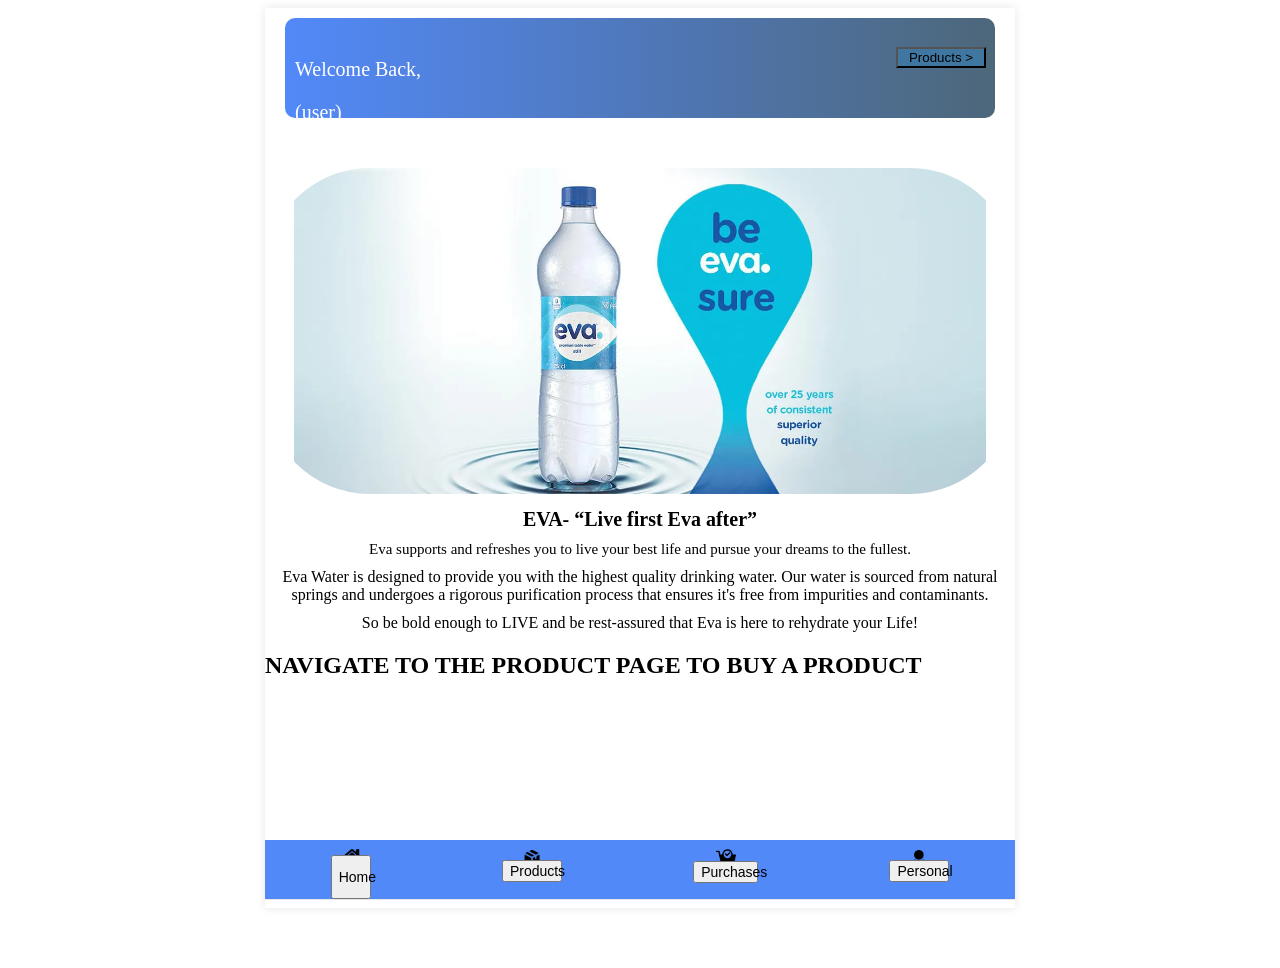
==== index.html @ 77378813 "Add files via upload" ====
<!DOCTYPE html>
<html>
    <head>
      <title>4eva-hero-page</title>
        <link rel="stylesheet" href="4eva header.css">
        <link rel="stylesheet" href="4eva signup/4eva signup page.css">
        <link rel="stylesheet" href="4eva products.css">
        <link rel="stylesheet" href="4eva_heropage.css">
        <link rel="stylesheet" href="4eva_profile.css">
        <meta name="viewport" content="width=device-width, initial-scale=1.0">
    </head>
    <body>
      <div class="container">
            <div class="header">
                 
                  <div class="home-button-div">
                    <a href="4eva_heropage.html" class="a-buttons">
                        <img src="Home icon.png" class="home-button-pic">
                        <button class="home-button">Home</button>
                    </a>
                  </div> 
                   <div class="product-button-div">
                      <a href="4eva product page.html" class=" a-buttons">
                        <img src="box.png" class="product-button-pic">
                        <button class="product-button">Products</button>
                    </a>
                  </div>
                  <div class="purchase-button-div">
                     <a href="4eva- purchase page.html" class="a-buttons">
                        <img src="cart.png" class="purchase-button-pic">
                        <button class="purchase-button">Purchases</button>
                    </a> 
                  </div>
                  <div class="personal-button-div">
                     <a href="4eva_profile.html" class="a-buttons">
                        <img src="user.png" class="personal-button-pic">
                        <button class="personal-button">Personal</button>
                    </a>
                  </div>

            </div>
            <div class="wbu-div">
               <div>
                  <p class="wbu">Welcome Back, </p>
                  <p class="user">(user)</p>
               </div>
                <a href="4eva product page.html" class="a-wb-p-buttons">
                  <button class="productb-button">Products ></button>
                </a>
            </div>
            <div class="hero">
                     <img src="eva hero.jpg" class="hero_image">
            </div>
            <div>
               <h1 class="evah1">EVA- “Live first Eva after”</h1>
               <p class="evap1">Eva supports and refreshes you to 
                  live your best life and pursue your dreams 
                  to the fullest.</p>
               <p class="evap2">Eva Water is designed to provide you with the 
                  highest quality drinking water. Our water is 
                  sourced from natural springs and undergoes a 
                  rigorous purification process that ensures it's 
                  free from impurities and contaminants.</p>
               <p class="evap3">So be bold enough to LIVE and be rest-assured 
                     that Eva is here to rehydrate your Life!</p>
               <h2 class="navigate">NAVIGATE TO THE PRODUCT PAGE TO BUY A PRODUCT</h2>
            </div>
      </div>
   
    </body>
</html>
---- 4eva header.css ----
body{
   margin-bottom: 60px;     
}
.container {
  max-width: 768px;       
  margin: 0 auto;     
  background-color: white;
  box-shadow: 0 0 10px rgba(0,0,0,0.1); 
  position: relative;
  min-height: 100vh;
}


.header{
    background-color: #5289f9;
    padding-top: 7px;
    position: fixed;
    bottom: 0;
    left: 0;
    right: 0;
    border-bottom-width: 1px;
    border-bottom-style: solid;
    border-bottom-color: rgb(234, 231, 231);
    display: flex;
    flex-direction: row;
    max-width: 750px;
    margin: 0 auto;
    justify-content: space-around;

}
.a-buttons{
 text-decoration: none;
  display: flex;
  flex-direction: column;
  align-items: center;
}
.home-button-div{
  display: flex;
  flex-direction: column;
  align-items: center;
}
.home-button-pic{
  width: 20px;
  margin-bottom: -15px;
  margin-left: 3px;
  
}
.home-button{
 width: 40px;
 height: 44px;
 font-size: 14px;
 margin-top: 3px;

}
.home-button:active{
  background-color: #455a81;
}

.product-button-pic{
  width: 20px;
  height: 23px;
  margin-bottom: -15px;
}
.product-button{
  width: 60px;
  font-size: 14px;
  margin-top: 5px;
}
.product-button:active{
  background-color: #455a81;
}
.purchase-button-pic{
  width: 20px;
  margin-top: 2px;
  margin-bottom: -15px;
}
.purchase-button{
  width: 65px;
  font-size: 14px;
  margin-top: 7px;
}
.purchase-button:active{
  background-color: #455a81;
}
.personal-button-pic{
  width: 20px;
  margin-top: 3px;
  margin-bottom: -18px;
}
.personal-button{
   width: 60px;
  font-size: 14px;
  margin-top: 8px;

}
.personal-button:active{
  background-color: #455a81;
}
.more-button{
    width: 80px;
}
---- 4eva products.css ----
.container {
  max-width: 768px;       
  margin: 0 auto;          
  background-color: white;
  box-shadow: 0 0 10px rgba(0,0,0,0.1); 
}
.all-product-details{
    display: flex;
    flex-direction: column;
    justify-content: center;
   
}
.Eva1{
  display: flex;
  flex-direction: row;
  align-items: center;
  text-align: center;
  margin-bottom: 29px;
}
.eva-pic{
  border-radius: 20px;
  width: 100%;
  height: 100%;

}
.eva-pic-div{
  height: 250px;

}
.product-description{
    height: 30px;
    margin-top: -50px;

}
.eva1price{
   background-color: antiquewhite;
   font-size: 18px;
   vertical-align: middle;
   margin-right: 10px;
   margin-top: 20px;
   margin-bottom: 40px;
}
.buy-now-button{
    background-color: rgb(2, 149, 206);
    color: white;
    border: none;
    border-radius: 20px;
    height: 25px;
    margin-right: 10px;
    width: 54px;
    margin-left: 100px;
    margin-top: 15px;
    font-size: 12px;
}
.buy-now-button:hover{
    cursor: pointer;
}
.buy-now-button:active{
    color: antiquewhite;
    background-color: aqua;
}
---- 4eva_heropage.css ----
.container {
  max-width: 750px;      
  margin: 0 auto;          
  background-color: white;
  box-shadow: 0 0 10px rgba(0,0,0,0.1); 
  overflow: hidden;
}

.wbu-div{
 background: linear-gradient(to right, #5289f9, #4d677a);
 height: 100px;
 margin-right: 20px;
 margin-left: 20px;
 margin-top: 10px;
 margin-bottom: 50px;
 border-radius: 10px;
 display: flex;
 justify-content: space-between;

}
.wbu{
  margin-left: 10px;
  padding-top: 20px;
  font-size: 20px;
  color: white;
}
.user{
  margin-left: 10px;
  font-size: 20px;
  color: white;

}
.a-wb-p-buttons{
  text-decoration: none;
  height: 40px;
  margin-top: 29px;

}
.productb-button{
 background-color: #4077a1;
 text-align: center;
 margin-right: 9px;
 width: 90px;
}
.productb-button:active{
  background-color: #455a81;
}
.hero_image{
  width: 100%;
  object-fit: contain;
  border-radius: 105px;
  aspect-ratio: 2.3;
}
.evah1{
  text-align: center;
  margin: 10px;
  font-size: 20px;
}
.evap1{
  text-align: center;
  margin: 10px;
  font-size: 15px;
}
.evap2{
  text-align: center;
  margin: 10px;
}
.evap3{
  text-align: center;
  margin: 10px;
}
.navigate{
  margin-bottom: 20px;
}
---- 4eva_profile.css ----
.container {
  max-width: 750px;       
  margin: 0 auto;          
  background-color: white;
  box-shadow: 0 0 10px rgba(0,0,0,0.1); 
  overflow: hidden;
}

.profile-box-div{
  background-image: linear-gradient(120deg, #fcfafa 0%, #d7d8d9 100%);
  margin-left: 20px;
  margin-right: 20px;
  margin-bottom: 50px;
  margin-top: 20px;
  height: 130px;
  border-radius: 10px;
  display: flex;

  
}
.profile-pic{
  width: 50px;
  object-fit: contain;
  margin-left: 20px;
  margin-top: 42px;
  border-radius: 25px;
  margin-right: 10px;
}
.user-details{
    display: flex; 
    width: 100%;

}
.user-name{
  margin-top: 40px;
  font-size: 15px;
  margin-right: 10px;

}
.level{
  margin-top: 52px;
  font-size: 10px;
}
.user-id{
  font-size: 13px;
  margin-top: 3px;
}
.money-available{
  font-size: 15px;
  margin-top: 3px;
}
.transactions-div{
 background-image: linear-gradient(120deg, #e0c3fc 0%, #8ec5fc 100%);
  margin-left: 20px;
  margin-right: 20px;
  margin-bottom: 50px;
  height: 130px;
  border-radius: 10px;
  display: flex;
  flex-direction: column;
}
.withdrawal-div{
  width: 90px;
  margin-left: 37px;
  margin-top: 10px;
}
.withdrawal-a{
  text-decoration: none;
}
.withdrawal-button{
  color: black;
  font-size: 15px;
  width: 90px;
}
.withdrawal-button:active{
  color: antiquewhite;
}
.recharge-div{
  width: 90px;
  margin-left: 34px;
}
.recharge-button{
  color: black;
  font-size: 15px;
  width: 90px;
}
.recharge-button:active{
  color: antiquewhite;
}
.transaction-history-div{
  width: 140px;
  margin-left: 34px;
}
.transaction-history-button{
  color: black;
  font-size: 15px;
  width: 150px;
}
.transaction-history-button:active{
  color: antiquewhite;
}
.settings-div{
  background-image: linear-gradient(120deg, #9ac2d6 0%, #6988a8 100%);
  margin-left: 20px;
  margin-right: 20px;
  margin-bottom: 20px;
  height: 130px;
  border-radius: 10px;
  display: flex;
  flex-direction: column;
  
}
.settings-a{
  margin-top: 10px;
  margin-left: 25px;
  color: rgb(255, 255, 255);
  font-size: 15px;
  height: 30px;
  width: 70px;
}
.settings-button{
  font-size: 15px;
  width: 70px;
  margin-left: 0;
}
.bank-account-a{
  margin-top: 5px;
  margin-left: 27px;
  margin-bottom: 5px;
  color: rgb(255, 255, 255);
  font-size: 15px;
  height: 30px;
  width: 70px;
  text-decoration: none;
}
.BA-button{
  font-size: 15px;
  width: 100px;
  margin-left: 0;
}
.sign-out-a{
  margin-top: 5px;
  margin-left: 25px;
  margin-bottom: 10px;
  font-size: 15px;
  height: 30px;
  width: 70px;
}
.sign-out-button{
  font-size: 15px;
  width: 70px;
  margin-left: 0; 
  color: red;
  height: 30px;
}
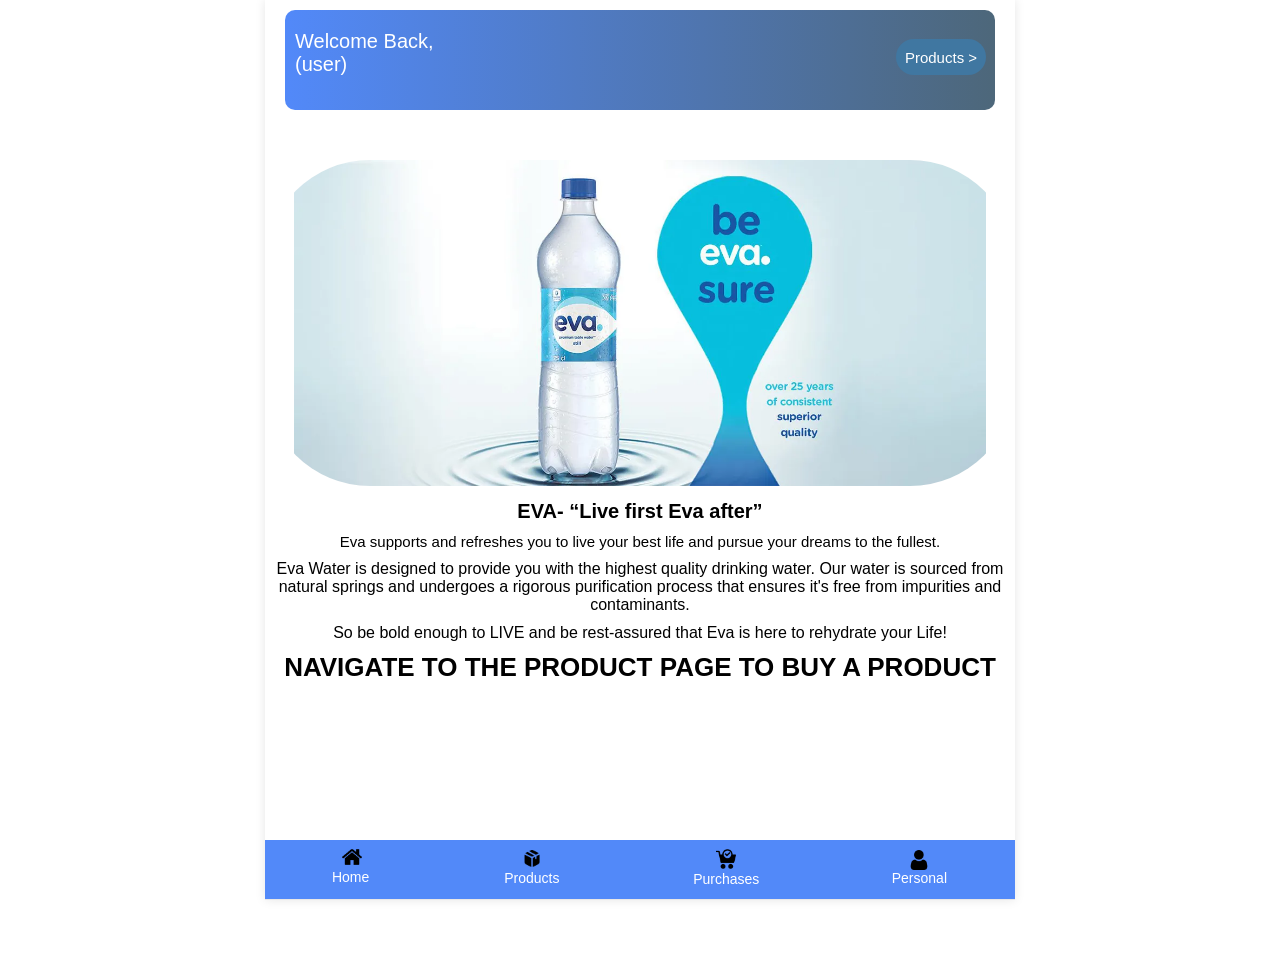
==== commit a26d436a: "Add files via upload" ====
--- a/index.html
+++ b/index.html
@@ -3,7 +3,7 @@
     <head>
       <title>4eva-hero-page</title>
         <link rel="stylesheet" href="4eva header.css">
-        <link rel="stylesheet" href="4eva signup/4eva signup page.css">
+        <link rel="stylesheet" href="4eva signup page.css">
         <link rel="stylesheet" href="4eva products.css">
         <link rel="stylesheet" href="4eva_heropage.css">
         <link rel="stylesheet" href="4eva_profile.css">
--- a/4eva signup page.css
+++ b/4eva signup page.css
@@ -0,0 +1,312 @@
+*,
+*:before,
+*:after {
+    box-sizing: border-box;
+    margin: 0;
+    padding: 0;
+}
+.container {
+  max-width: 768px;       
+  margin: 0 auto;     
+  background-color: white;
+  box-shadow: 0 0 10px rgba(0,0,0,0.1); 
+  position: relative;
+  min-height: 100vh;
+}
+
+body {
+    font-family: 'Open Sans', Helvetica, Arial, sans-serif;
+    background: #ffffff;
+}
+
+input,
+button {
+    border: none;
+    outline: none;
+    background: none;
+    font-family: 'Open Sans', Helvetica, Arial, sans-serif;
+}
+
+.tip {
+    font-size: 20px;
+    margin: 40px auto 50px;
+    text-align: center;
+}
+
+.cont {
+    border-radius: 20px;
+    overflow: hidden;
+    position: relative;
+    width: 900px;
+    height: 550px;
+    margin: 0 auto 100px;
+    background: #fff;
+    box-shadow: -10px -10px 15px rgba(255, 255, 255, 0.3), 
+    10px 10px 15px rgba(70, 70, 70, 0.15), 
+    inset -10px -10px 15px rgba(255, 255, 255, 0.3), inset 10px 10px 15px rgba(70, 70, 70, 0.15);
+}
+
+.form {
+    position: relative;
+    width: 640px;
+    height: 100%;
+    -webkit-transition: -webkit-transform 1.2s ease-in-out;
+    transition: -webkit-transform 1.2s ease-in-out;
+    transition: transform 1.2s ease-in-out;
+    transition: transform 1.2s ease-in-out, -webkit-transform 1.2s ease-in-out;
+    padding: 50px 30px 0;
+}
+
+.sub-cont {
+    overflow: hidden;
+    position: absolute;
+    left: 640px;
+    top: 0;
+    width: 900px;
+    height: 100%;
+    padding-left: 260px;
+    background: #fff;
+    -webkit-transition: -webkit-transform 1.2s ease-in-out;
+    transition: -webkit-transform 1.2s ease-in-out;
+    transition: transform 1.2s ease-in-out;
+    transition: transform 1.2s ease-in-out, -webkit-transform 1.2s ease-in-out;
+}
+
+.cont.s--signup .sub-cont {
+    -webkit-transform: translate3d(-640px, 0, 0);
+    transform: translate3d(-640px, 0, 0);
+}
+
+button {
+    display: block;
+    margin: 0 auto;
+    width: 260px;
+    height: 36px;
+    border-radius: 30px;
+    color: #fff;
+    font-size: 15px;
+    cursor: pointer;
+}
+
+.img {
+    overflow: hidden;
+    z-index: 2;
+    position: absolute;
+    left: 0;
+    top: 0;
+    width: 260px;
+    height: 100%;
+    padding-top: 360px;
+}
+
+.img:before {
+    content: '';
+    position: absolute;
+    right: 0;
+    top: 0;
+    width: 900px;
+    height: 100%;
+    background-image: url("ext.jpg");
+    opacity: .8;
+    background-size: cover;
+    -webkit-transition: -webkit-transform 1.2s ease-in-out;
+    transition: transform 1.2s ease-in-out;
+    transition: transform 1.2s ease-in-out, -webkit-transform 1.2s ease-in-out;
+}
+
+.img:after {
+    content: '';
+    position: absolute;
+    left: 0;
+    top: 0;
+    width: 100%;
+    height: 100%;
+    background: rgba(23, 121, 201, 0.6);
+}
+
+.cont.s--signup .img:before {
+    -webkit-transform: translate3d(640px, 0, 0);
+    transform: translate3d(640px, 0, 0);
+}
+
+.img__text {
+    z-index: 2;
+    position: absolute;
+    left: 0;
+    top: 50px;
+    width: 100%;
+    padding: 0 20px;
+    text-align: center;
+    color: #fff;
+    -webkit-transition: -webkit-transform 1.2s ease-in-out;
+    transition: -webkit-transform 1.2s ease-in-out;
+    transition: transform 1.2s ease-in-out;
+    transition: transform 1.2s ease-in-out, -webkit-transform 1.2s ease-in-out;
+}
+
+.img__text h2 {
+    margin-bottom: 10px;
+    font-weight: normal;
+}
+
+.img__text p {
+    font-size: 14px;
+    line-height: 1.5;
+}
+
+.cont.s--signup .img__text.m--up {
+    -webkit-transform: translateX(520px);
+    transform: translateX(520px);
+}
+
+.img__text.m--in {
+    -webkit-transform: translateX(-520px);
+    transform: translateX(-520px);
+}
+
+.cont.s--signup .img__text.m--in {
+    -webkit-transform: translateX(0);
+    transform: translateX(0);
+}
+
+.img__btn {
+    overflow: hidden;
+    z-index: 2;
+    position: relative;
+    width: 100px;
+    height: 36px;
+    margin: 0 auto;
+    background: transparent;
+    color: #fff;
+    text-transform: uppercase;
+    font-size: 15px;
+    cursor: pointer;
+}
+
+.img__btn:after {
+    content: '';
+    z-index: 2;
+    position: absolute;
+    left: 0;
+    top: 0;
+    width: 100%;
+    height: 100%;
+    border: 2px solid #fff;
+    border-radius: 30px;
+}
+
+.img__btn span {
+    position: absolute;
+    left: 0;
+    top: 0;
+    display: -webkit-box;
+    display: flex;
+    -webkit-box-pack: center;
+    justify-content: center;
+    -webkit-box-align: center;
+    align-items: center;
+    width: 100%;
+    height: 100%;
+    -webkit-transition: -webkit-transform 1.2s;
+    transition: -webkit-transform 1.2s;
+    transition: transform 1.2s;
+    transition: transform 1.2s, -webkit-transform 1.2s;
+}
+
+.img__btn span.m--in {
+    -webkit-transform: translateY(-72px);
+    transform: translateY(-72px);
+}
+
+.cont.s--signup .img__btn span.m--in {
+    -webkit-transform: translateY(0);
+    transform: translateY(0);
+}
+
+.cont.s--signup .img__btn span.m--up {
+    -webkit-transform: translateY(72px);
+    transform: translateY(72px);
+}
+
+h2 {
+    width: 100%;
+    font-size: 26px;
+    text-align: center;
+}
+
+label {
+    display: block;
+    width: 260px;
+    margin: 25px auto 0;
+    text-align: center;
+}
+
+label span {
+    font-size: 12px;
+    color: #cfcfcf;
+    text-transform: uppercase;
+}
+
+input {
+    display: block;
+    width: 100%;
+    margin-top: 5px;
+    padding-bottom: 5px;
+    font-size: 16px;
+    border-bottom: 1px solid rgba(0, 0, 0, 0.4);
+    text-align: center;
+}
+
+.forgot-pass {
+    margin-top: 15px;
+    text-align: center;
+    font-size: 12px;
+    color: #cfcfcf;
+}
+
+.submit {
+    margin-top: 40px;
+    margin-bottom: 20px;
+    background: #5289f9;
+    text-transform: uppercase;
+}
+.submit:hover{
+  background-color: #455a81;
+}
+.submit:active{
+  background-color: #cfcfcf;
+}
+
+.fb-btn {
+    border: 2px solid #d3dae9;
+    color: #8fa1c7;
+}
+
+.fb-btn span {
+    font-weight: bold;
+    color: #455a81;
+}
+
+.sign-in {
+    -webkit-transition-timing-function: ease-out;
+    transition-timing-function: ease-out;
+}
+
+.cont.s--signup .sign-in {
+    -webkit-transition-timing-function: ease-in-out;
+    transition-timing-function: ease-in-out;
+    -webkit-transition-duration: 1.2s;
+    transition-duration: 1.2s;
+    -webkit-transform: translate3d(640px, 0, 0);
+    transform: translate3d(640px, 0, 0);
+}
+
+.sign-up {
+    -webkit-transform: translate3d(-900px, 0, 0);
+    transform: translate3d(-900px, 0, 0);
+}
+
+.cont.s--signup .sign-up {
+    -webkit-transform: translate3d(0, 0, 0);
+    transform: translate3d(0, 0, 0);
+}
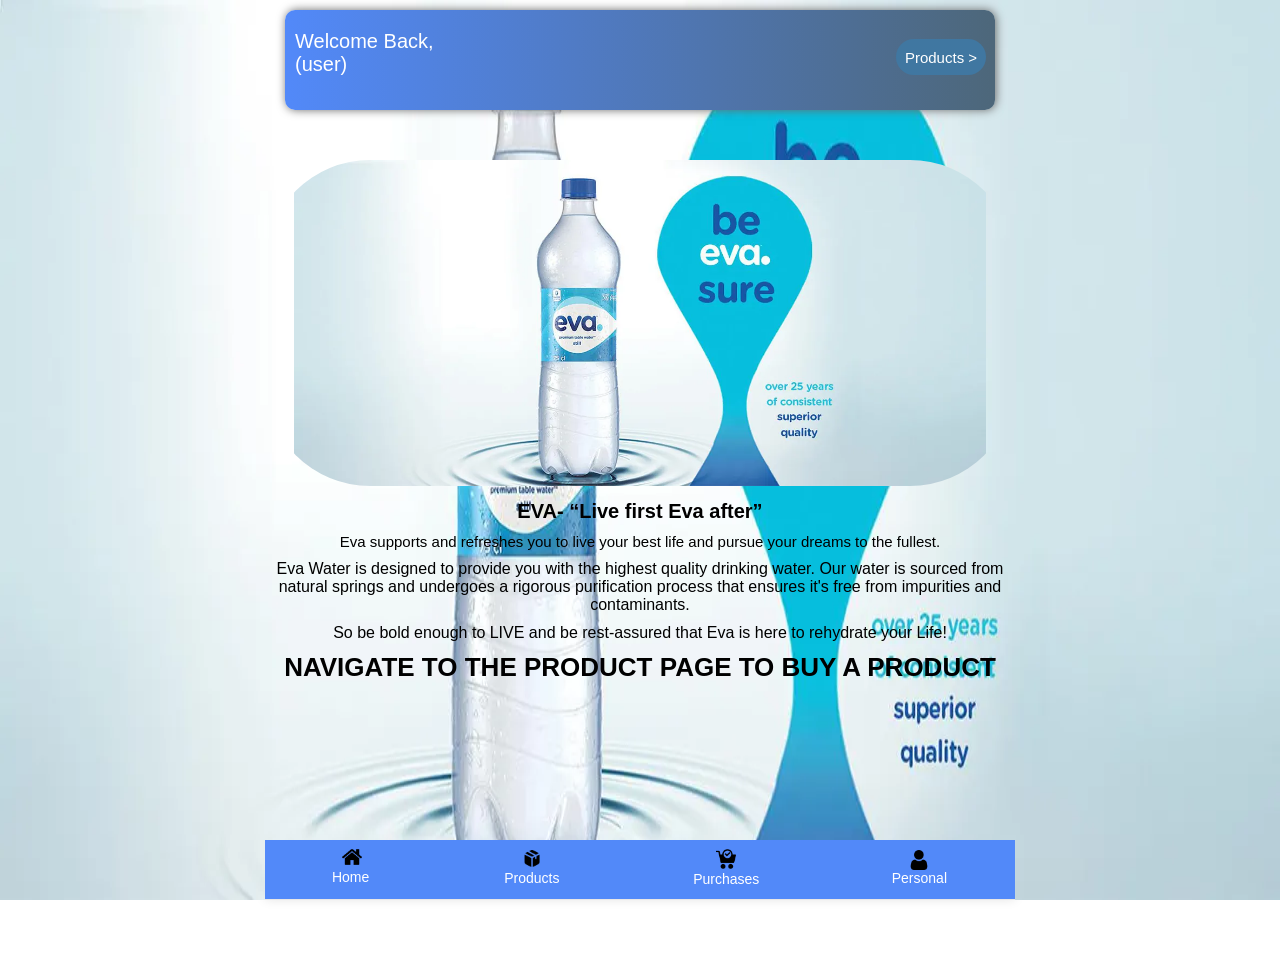
==== commit 9e359e59: "Add files via upload" ====
--- a/index.html
+++ b/index.html
@@ -10,11 +10,13 @@
         <meta name="viewport" content="width=device-width, initial-scale=1.0">
     </head>
     <body>
+      
       <div class="container">
+         <img src="eva hero.jpg" class="background-image">
             <div class="header">
                  
                   <div class="home-button-div">
-                    <a href="4eva_heropage.html" class="a-buttons">
+                    <a href="index.html" class="a-buttons">
                         <img src="Home icon.png" class="home-button-pic">
                         <button class="home-button">Home</button>
                     </a>
@@ -39,7 +41,8 @@
                   </div>
 
             </div>
-            <div class="wbu-div">
+            <div class="content">
+                 <div class="wbu-div">
                <div>
                   <p class="wbu">Welcome Back, </p>
                   <p class="user">(user)</p>
@@ -65,6 +68,7 @@
                      that Eva is here to rehydrate your Life!</p>
                <h2 class="navigate">NAVIGATE TO THE PRODUCT PAGE TO BUY A PRODUCT</h2>
             </div>
+            </div>
       </div>
    
     </body>
--- a/4eva header.css
+++ b/4eva header.css
@@ -1,5 +1,13 @@
 body{
    margin-bottom: 60px;     
+}
+.background-image{
+  height: 100%;
+  width: 100%;
+  position: fixed;
+  top: 0;
+  right: 0;
+  z-index: 0;
 }
 .container {
   max-width: 768px;       
@@ -8,6 +16,7 @@
   box-shadow: 0 0 10px rgba(0,0,0,0.1); 
   position: relative;
   min-height: 100vh;
+
 }
 
 
@@ -26,6 +35,12 @@
     max-width: 750px;
     margin: 0 auto;
     justify-content: space-around;
+    z-index: 10;
+
+}
+.content{
+  position: relative;
+  z-index: 1
 
 }
 .a-buttons{
--- a/4eva_heropage.css
+++ b/4eva_heropage.css
@@ -16,6 +16,7 @@
  border-radius: 10px;
  display: flex;
  justify-content: space-between;
+ box-shadow: rgb(108, 108, 108) 1px 0.1px 10px;
 
 }
 .wbu{
--- a/4eva_profile.css
+++ b/4eva_profile.css
@@ -15,6 +15,7 @@
   height: 130px;
   border-radius: 10px;
   display: flex;
+  box-shadow: rgb(173, 173, 173) 3px 0.1px 10px;
 
   
 }
@@ -27,15 +28,14 @@
   margin-right: 10px;
 }
 .user-details{
-    display: flex; 
-    width: 100%;
+  display: flex; 
+  width: 100%;
 
 }
 .user-name{
   margin-top: 40px;
-  font-size: 15px;
+  font-size: 19px;
   margin-right: 10px;
-
 }
 .level{
   margin-top: 52px;
@@ -45,9 +45,24 @@
   font-size: 13px;
   margin-top: 3px;
 }
+.money-available-div{
+  background-image: linear-gradient(120deg, rgb(119, 250, 119) 0%, rgb(194, 253, 184) 100%);
+  margin-left: 20px;
+  margin-right: 20px;
+  margin-bottom: 50px;
+  margin-top: -25px;
+  height: 60px;
+  border-radius: 10px;
+  display: flex;
+  flex-direction: column;
+  box-shadow: rgb(173, 173, 173) 1px 0.1px 10px;
+  text-align: center;
+  
+}
 .money-available{
-  font-size: 15px;
-  margin-top: 3px;
+  font-size: 19px;
+  margin-top: 18px;
+  color: #ffffff;
 }
 .transactions-div{
  background-image: linear-gradient(120deg, #e0c3fc 0%, #8ec5fc 100%);
@@ -58,9 +73,10 @@
   border-radius: 10px;
   display: flex;
   flex-direction: column;
+  box-shadow: rgb(173, 173, 173) 3px 0.1px 10px;
 }
 .withdrawal-div{
-  width: 90px;
+  width: 100px;
   margin-left: 37px;
   margin-top: 10px;
 }
@@ -69,8 +85,8 @@
 }
 .withdrawal-button{
   color: black;
-  font-size: 15px;
-  width: 90px;
+  font-size: 19px;
+  width: 120px;
 }
 .withdrawal-button:active{
   color: antiquewhite;
@@ -81,8 +97,8 @@
 }
 .recharge-button{
   color: black;
-  font-size: 15px;
-  width: 90px;
+  font-size: 19px;
+  width: 120px;
 }
 .recharge-button:active{
   color: antiquewhite;
@@ -93,8 +109,8 @@
 }
 .transaction-history-button{
   color: black;
-  font-size: 15px;
-  width: 150px;
+  font-size: 19px;
+  width: 195px;
 }
 .transaction-history-button:active{
   color: antiquewhite;
@@ -108,6 +124,7 @@
   border-radius: 10px;
   display: flex;
   flex-direction: column;
+  box-shadow: rgb(173, 173, 173) 3px 0.1px 10px;
   
 }
 .settings-a{
@@ -119,8 +136,8 @@
   width: 70px;
 }
 .settings-button{
-  font-size: 15px;
-  width: 70px;
+  font-size: 18px;
+  width: 75px;
   margin-left: 0;
 }
 .bank-account-a{
@@ -128,14 +145,14 @@
   margin-left: 27px;
   margin-bottom: 5px;
   color: rgb(255, 255, 255);
-  font-size: 15px;
+  font-size: 18px;
   height: 30px;
   width: 70px;
   text-decoration: none;
 }
 .BA-button{
-  font-size: 15px;
-  width: 100px;
+  font-size: 18px;
+  width: 120px;
   margin-left: 0;
 }
 .sign-out-a{
@@ -147,8 +164,8 @@
   width: 70px;
 }
 .sign-out-button{
-  font-size: 15px;
-  width: 70px;
+  font-size: 18px;
+  width: 90px;
   margin-left: 0; 
   color: red;
   height: 30px;
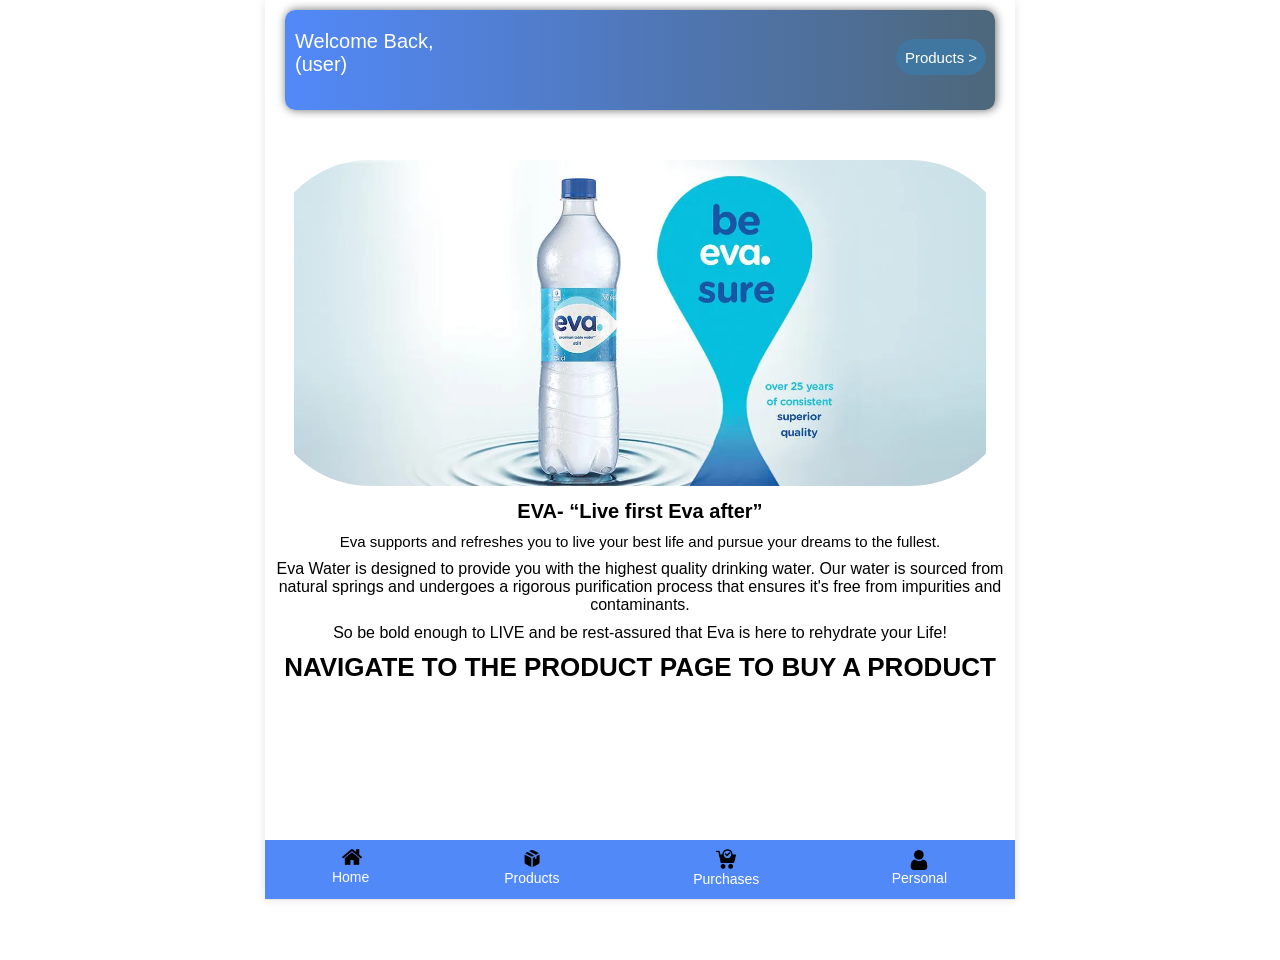
==== commit 55783956: "Add files via upload" ====
--- a/index.html
+++ b/index.html
@@ -5,14 +5,13 @@
         <link rel="stylesheet" href="4eva header.css">
         <link rel="stylesheet" href="4eva signup page.css">
         <link rel="stylesheet" href="4eva products.css">
-        <link rel="stylesheet" href="4eva_heropage.css">
+        <link rel="stylesheet" href="style.css">
         <link rel="stylesheet" href="4eva_profile.css">
         <meta name="viewport" content="width=device-width, initial-scale=1.0">
     </head>
     <body>
       
       <div class="container">
-         <img src="eva hero.jpg" class="background-image">
             <div class="header">
                  
                   <div class="home-button-div">
--- a/style.css
+++ b/style.css
@@ -0,0 +1,93 @@
+.container {
+  max-width: 750px;      
+  margin: 0 auto;          
+  background-color: white;
+  box-shadow: 0 0 10px rgba(0,0,0,0.1); 
+  overflow: hidden;
+}
+button {
+    border: none;
+    outline: none;
+    background: none;
+    font-family: 'Open Sans', Helvetica, Arial, sans-serif;
+    display: block;
+    margin: 0 auto;
+    width: 260px;
+    height: 36px;
+    border-radius: 30px;
+    color: #fff;
+    font-size: 15px;
+    cursor: pointer;
+}
+input{
+    border-bottom: none;
+    height: 25px;
+    width: 180px;
+}
+.wbu-div{
+ background: linear-gradient(to right, #5289f9, #4d677a);
+ height: 100px;
+ margin-right: 20px;
+ margin-left: 20px;
+ margin-top: 10px;
+ margin-bottom: 50px;
+ border-radius: 10px;
+ display: flex;
+ justify-content: space-between;
+ box-shadow: rgb(108, 108, 108) 1px 0.1px 10px;
+
+}
+.wbu{
+  margin-left: 10px;
+  padding-top: 20px;
+  font-size: 20px;
+  color: white;
+}
+.user{
+  margin-left: 10px;
+  font-size: 20px;
+  color: white;
+
+}
+.a-wb-p-buttons{
+  text-decoration: none;
+  height: 40px;
+  margin-top: 29px;
+
+}
+.productb-button{
+ background-color: #4077a1;
+ text-align: center;
+ margin-right: 9px;
+ width: 90px;
+}
+.productb-button:active{
+  background-color: #455a81;
+}
+.hero_image{
+  width: 100%;
+  object-fit: contain;
+  border-radius: 105px;
+  aspect-ratio: 2.3;
+}
+.evah1{
+  text-align: center;
+  margin: 10px;
+  font-size: 20px;
+}
+.evap1{
+  text-align: center;
+  margin: 10px;
+  font-size: 15px;
+}
+.evap2{
+  text-align: center;
+  margin: 10px;
+}
+.evap3{
+  text-align: center;
+  margin: 10px;
+}
+.navigate{
+  margin-bottom: 20px;
+}
